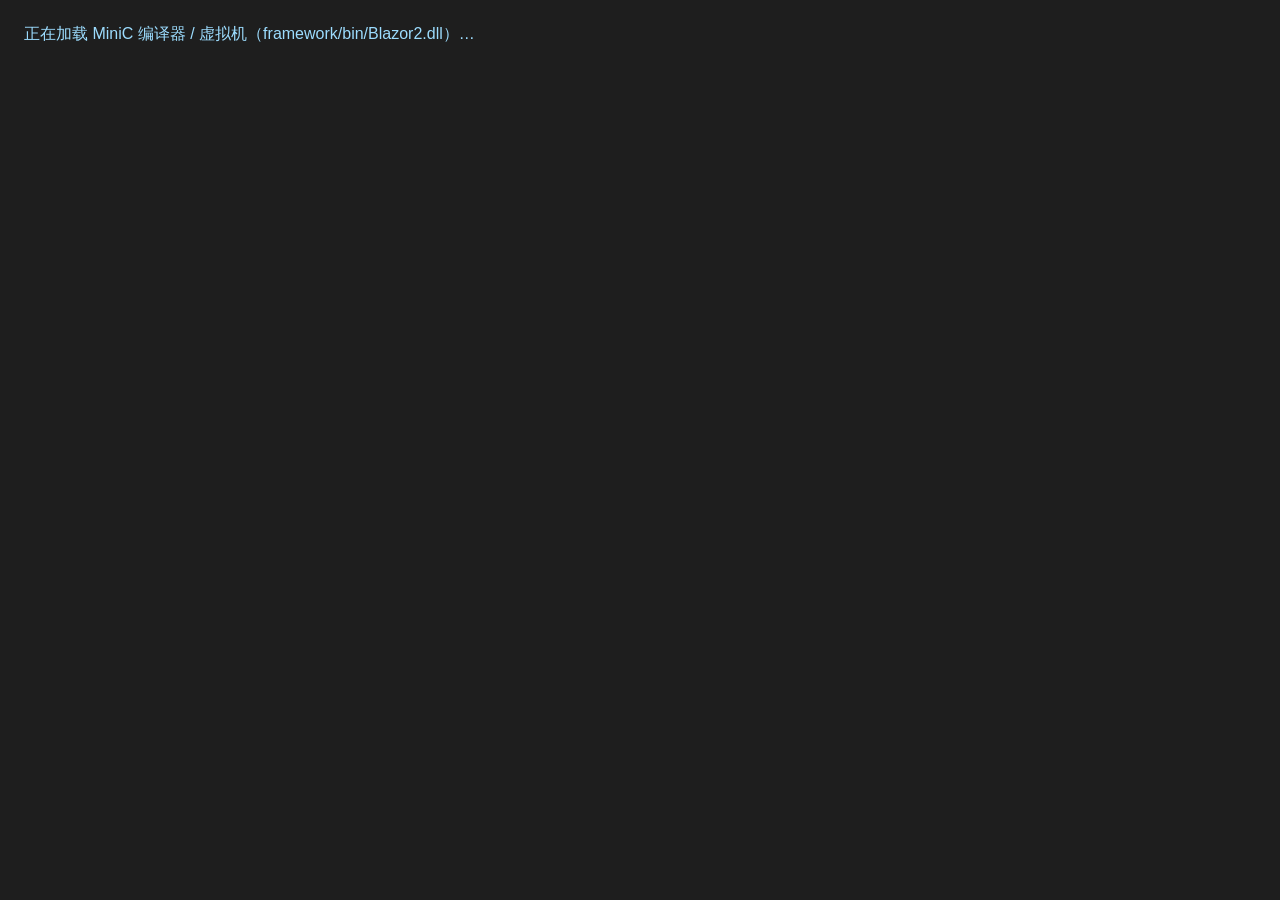
==== pipeline.html @ ed36242a "commit" ====
<html>
<head>
    <meta charset="utf-8" />
    <meta name="viewport" content="width=device-width">
    <link href="src/pipeline.css" rel="stylesheet" />
    <title>MiniC 管线对照</title>
</head>
<body>
    <app style="display:none"></app>
    <div id="pipeline-root">
        <div class="loading">正在加载 MiniC 编译器 / 虚拟机（framework/bin/Blazor2.dll）…</div>
    </div>
    <script src="framework/blazor.webassembly.js"></script>
    <script src="src/pipeline.js"></script>
</body>
</html>
---- src/pipeline.css ----
* { box-sizing: border-box; }

body {
    margin: 0;
    padding: 24px;
    background: #1e1e1e;
    color: #d4d4d4;
    font-family: "Segoe UI", "PingFang SC", "Microsoft YaHei", sans-serif;
}

.loading { color: #9cdcfe; font-size: 16px; }

.page-header h1 { font-size: 22px; color: #4ec9b0; margin: 0 0 8px; }

.lede { color: #9a9a9a; max-width: 1100px; line-height: 1.6; margin: 0 0 16px; }

.summary {
    padding: 10px 16px;
    border-radius: 6px;
    font-weight: 600;
    margin-bottom: 20px;
}
.summary-ok { background: #1b3a2a; color: #4ec9b0; border: 1px solid #2d5a40; }
.summary-fail { background: #4a1f1f; color: #f48771; border: 1px solid #6b2b2b; }

.card {
    background: #252526;
    border: 1px solid #3c3c3c;
    border-radius: 8px;
    padding: 16px 20px;
    margin-bottom: 24px;
}

.card-title { font-size: 16px; color: #dcdcaa; margin: 0 0 12px; }

.grid {
    display: grid;
    grid-template-columns: minmax(220px, 1fr) minmax(260px, 1.2fr) minmax(260px, 1.2fr);
    gap: 14px;
}

.col { min-width: 0; }

.col-head {
    font-size: 13px;
    font-weight: 600;
    color: #569cd6;
    margin-bottom: 6px;
}

pre {
    margin: 0;
    padding: 10px 12px;
    background: #1b1b1c;
    border: 1px solid #333;
    border-radius: 6px;
    font-family: Consolas, "Courier New", monospace;
    font-size: 13px;
    line-height: 1.55;
    overflow: auto;
    max-height: 340px;
}

.source { color: #ce9178; white-space: pre; }

.src-line { color: #6a9955; }

.instr { display: flex; gap: 10px; padding: 0 4px; border-radius: 3px; }
.instr-hit { background: #2d3a2d; }
.instr .addr { color: #808080; min-width: 48px; text-align: right; }
.instr .op { color: #d4d4d4; flex: 1; }
.instr .count { color: #4ec9b0; min-width: 36px; text-align: right; }

.trace-row { display: flex; gap: 10px; }
.trace-row .step { color: #808080; min-width: 40px; text-align: right; }
.trace-row .addr { color: #808080; min-width: 48px; text-align: right; }
.trace-row .op { color: #9cdcfe; }

.result {
    margin-top: 10px;
    padding: 10px 14px;
    border-radius: 6px;
    font-family: Consolas, monospace;
    font-size: 15px;
    display: flex;
    gap: 10px;
    align-items: baseline;
}
.result-ok { background: #1b3a2a; border: 1px solid #2d5a40; }
.result-fail { background: #4a1f1f; border: 1px solid #6b2b2b; }
.result-label { color: #9a9a9a; font-size: 13px; }
.result-value { color: #b5cea8; font-size: 20px; font-weight: 700; }
.result-expected { color: #808080; font-size: 13px; }

.checks { margin-top: 12px; display: flex; flex-direction: column; gap: 4px; }

.check { display: flex; gap: 8px; align-items: baseline; font-size: 13px; }
.check-mark { font-weight: 700; }
.check-ok .check-mark { color: #4ec9b0; }
.check-fail .check-mark { color: #f48771; }
.check-label { color: #d4d4d4; font-weight: 600; }
.check-detail { color: #808080; }
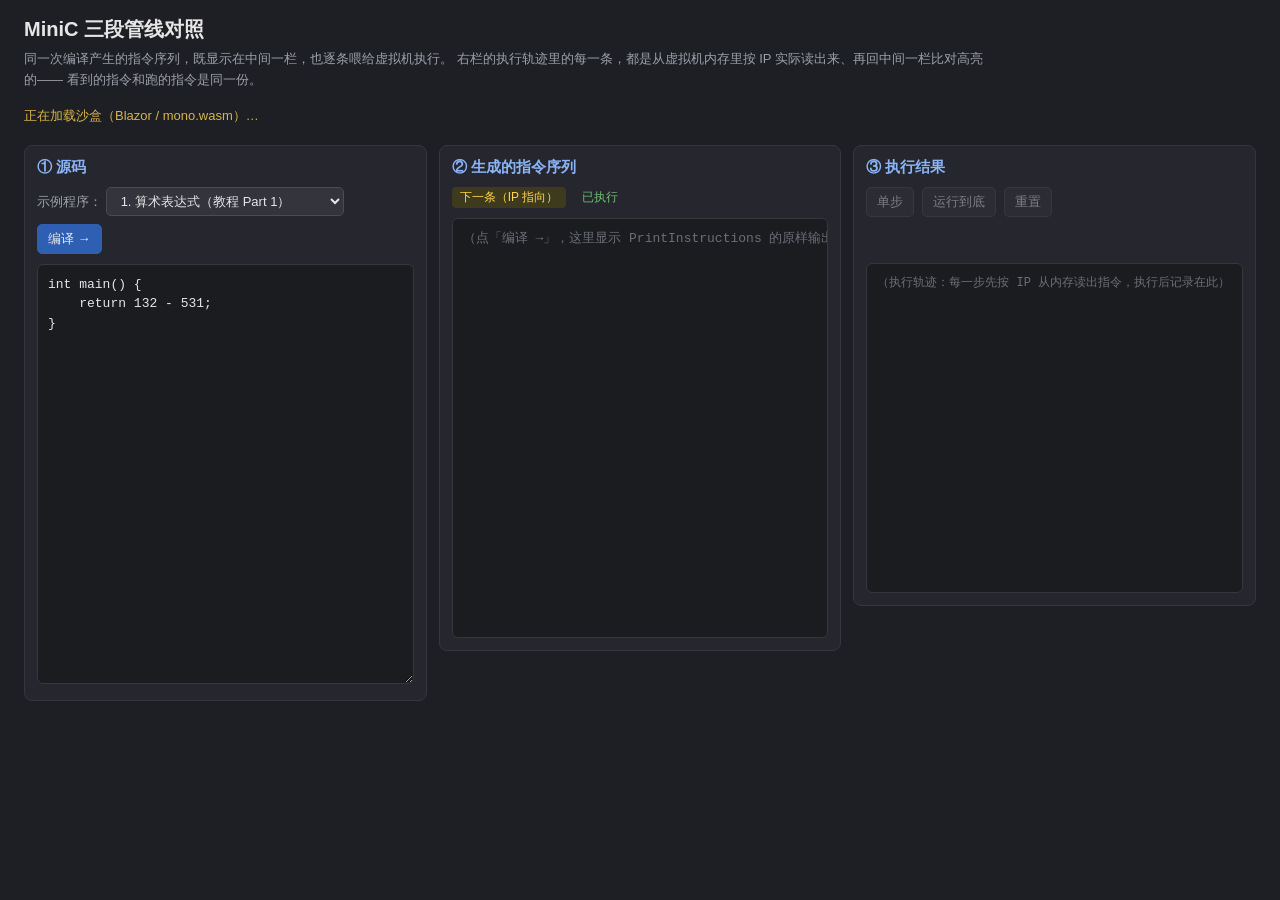
==== commit beab1ca3: "commit" ====
--- a/pipeline.html
+++ b/pipeline.html
@@ -1,15 +1,59 @@
-<html>
+<!DOCTYPE html>
+<html lang="zh-CN">
 <head>
     <meta charset="utf-8" />
     <meta name="viewport" content="width=device-width">
+    <title>MiniC 管线对照：源码 → 指令 → 执行</title>
     <link href="src/pipeline.css" rel="stylesheet" />
-    <title>MiniC 管线对照</title>
 </head>
 <body>
-    <app style="display:none"></app>
-    <div id="pipeline-root">
-        <div class="loading">正在加载 MiniC 编译器 / 虚拟机（framework/bin/Blazor2.dll）…</div>
-    </div>
+    <header>
+        <h1>MiniC 三段管线对照</h1>
+        <p>
+            同一次编译产生的指令序列，既显示在中间一栏，也逐条喂给虚拟机执行。
+            右栏的执行轨迹里的每一条，都是从虚拟机内存里按 IP 实际读出来、再回中间一栏比对高亮的——
+            看到的指令和跑的指令是同一份。
+        </p>
+    </header>
+
+    <div id="status">正在加载沙盒（Blazor / mono.wasm）…</div>
+
+    <main id="pipeline" hidden>
+        <section class="pane">
+            <h2>① 源码</h2>
+            <div class="toolbar">
+                <label>示例程序：
+                    <select id="preset"></select>
+                </label>
+                <button id="compileBtn">编译 →</button>
+            </div>
+            <textarea id="source" spellcheck="false"></textarea>
+        </section>
+
+        <section class="pane">
+            <h2>② 生成的指令序列</h2>
+            <div class="toolbar legend">
+                <span class="chip chip-next">下一条（IP 指向）</span>
+                <span class="chip chip-done">已执行</span>
+            </div>
+            <pre id="instructions" class="empty">（点「编译 →」，这里显示 PrintInstructions 的原样输出）</pre>
+        </section>
+
+        <section class="pane">
+            <h2>③ 执行结果</h2>
+            <div class="toolbar">
+                <button id="stepBtn" disabled>单步</button>
+                <button id="runBtn" disabled>运行到底</button>
+                <button id="resetBtn" disabled>重置</button>
+            </div>
+            <div id="registers"></div>
+            <div id="result"></div>
+            <pre id="trace" class="empty">（执行轨迹：每一步先按 IP 从内存读出指令，执行后记录在此）</pre>
+        </section>
+    </main>
+
+    <pre id="selftest" hidden></pre>
+
     <script src="framework/blazor.webassembly.js"></script>
     <script src="src/pipeline.js"></script>
 </body>
--- a/src/pipeline.css
+++ b/src/pipeline.css
@@ -2,101 +2,104 @@
 
 body {
     margin: 0;
-    padding: 24px;
-    background: #1e1e1e;
-    color: #d4d4d4;
     font-family: "Segoe UI", "PingFang SC", "Microsoft YaHei", sans-serif;
+    background: #1e1f24;
+    color: #e6e6e6;
 }
 
-.loading { color: #9cdcfe; font-size: 16px; }
+header { padding: 16px 24px 8px; }
+header h1 { margin: 0 0 6px; font-size: 20px; }
+header p { margin: 0; max-width: 960px; color: #9aa0ab; font-size: 13px; line-height: 1.6; }
 
-.page-header h1 { font-size: 22px; color: #4ec9b0; margin: 0 0 8px; }
+#status { padding: 8px 24px; color: #d8b54a; font-size: 13px; }
+#status.ready { color: #6fbf73; }
+#status.error { color: #e06c75; }
 
-.lede { color: #9a9a9a; max-width: 1100px; line-height: 1.6; margin: 0 0 16px; }
-
-.summary {
-    padding: 10px 16px;
-    border-radius: 6px;
-    font-weight: 600;
-    margin-bottom: 20px;
-}
-.summary-ok { background: #1b3a2a; color: #4ec9b0; border: 1px solid #2d5a40; }
-.summary-fail { background: #4a1f1f; color: #f48771; border: 1px solid #6b2b2b; }
-
-.card {
-    background: #252526;
-    border: 1px solid #3c3c3c;
-    border-radius: 8px;
-    padding: 16px 20px;
-    margin-bottom: 24px;
+#pipeline {
+    display: grid;
+    grid-template-columns: 1fr 1fr 1fr;
+    gap: 12px;
+    padding: 12px 24px 24px;
+    align-items: start;
 }
 
-.card-title { font-size: 16px; color: #dcdcaa; margin: 0 0 12px; }
-
-.grid {
-    display: grid;
-    grid-template-columns: minmax(220px, 1fr) minmax(260px, 1.2fr) minmax(260px, 1.2fr);
-    gap: 14px;
+.pane {
+    background: #26272e;
+    border: 1px solid #35363e;
+    border-radius: 8px;
+    padding: 12px;
+    min-width: 0;
 }
 
-.col { min-width: 0; }
+.pane h2 { margin: 0 0 10px; font-size: 15px; color: #8ab4f8; }
 
-.col-head {
+.toolbar { display: flex; gap: 8px; align-items: center; margin-bottom: 10px; flex-wrap: wrap; }
+.toolbar label { font-size: 13px; color: #9aa0ab; }
+
+select, button {
+    background: #33343c;
+    color: #e6e6e6;
+    border: 1px solid #4a4b55;
+    border-radius: 5px;
+    padding: 5px 10px;
     font-size: 13px;
-    font-weight: 600;
-    color: #569cd6;
-    margin-bottom: 6px;
+    cursor: pointer;
+}
+button:hover:not(:disabled) { background: #3f4049; }
+button:disabled { opacity: 0.45; cursor: default; }
+#compileBtn { background: #2f5fb3; border-color: #2f5fb3; }
+#compileBtn:hover { background: #3a6fd0; }
+
+textarea {
+    width: 100%;
+    height: 420px;
+    background: #1b1c20;
+    color: #e6e6e6;
+    border: 1px solid #35363e;
+    border-radius: 6px;
+    font-family: Consolas, "Courier New", monospace;
+    font-size: 13px;
+    line-height: 1.5;
+    padding: 10px;
+    resize: vertical;
+    tab-size: 4;
 }
 
 pre {
     margin: 0;
-    padding: 10px 12px;
-    background: #1b1b1c;
-    border: 1px solid #333;
+    background: #1b1c20;
+    border: 1px solid #35363e;
     border-radius: 6px;
+    padding: 10px;
     font-family: Consolas, "Courier New", monospace;
     font-size: 13px;
-    line-height: 1.55;
+    line-height: 1.5;
+    height: 420px;
     overflow: auto;
-    max-height: 340px;
+    white-space: pre;
 }
+pre.empty { color: #6b6e78; }
 
-.source { color: #ce9178; white-space: pre; }
+#instructions .line { display: block; padding: 0 6px; border-radius: 3px; }
+#instructions .line.done { color: #6fbf73; }
+#instructions .line.next { background: #3d3a1e; color: #ffd54a; }
+#instructions .line.mismatch { background: #5a1f1f; color: #ff8a80; }
 
-.src-line { color: #6a9955; }
+.legend { font-size: 12px; color: #9aa0ab; }
+.chip { padding: 2px 8px; border-radius: 4px; }
+.chip-next { background: #3d3a1e; color: #ffd54a; }
+.chip-done { color: #6fbf73; }
 
-.instr { display: flex; gap: 10px; padding: 0 4px; border-radius: 3px; }
-.instr-hit { background: #2d3a2d; }
-.instr .addr { color: #808080; min-width: 48px; text-align: right; }
-.instr .op { color: #d4d4d4; flex: 1; }
-.instr .count { color: #4ec9b0; min-width: 36px; text-align: right; }
+#registers { display: flex; gap: 14px; font-family: Consolas, monospace; font-size: 13px; margin-bottom: 8px; flex-wrap: wrap; }
+#registers span { background: #1b1c20; border: 1px solid #35363e; border-radius: 4px; padding: 3px 8px; }
+#registers b { color: #8ab4f8; }
 
-.trace-row { display: flex; gap: 10px; }
-.trace-row .step { color: #808080; min-width: 40px; text-align: right; }
-.trace-row .addr { color: #808080; min-width: 48px; text-align: right; }
-.trace-row .op { color: #9cdcfe; }
+#result { font-size: 14px; margin-bottom: 8px; min-height: 20px; }
+#result .ok { color: #6fbf73; font-weight: 600; }
+#result .err { color: #e06c75; }
 
-.result {
-    margin-top: 10px;
-    padding: 10px 14px;
-    border-radius: 6px;
-    font-family: Consolas, monospace;
-    font-size: 15px;
-    display: flex;
-    gap: 10px;
-    align-items: baseline;
-}
-.result-ok { background: #1b3a2a; border: 1px solid #2d5a40; }
-.result-fail { background: #4a1f1f; border: 1px solid #6b2b2b; }
-.result-label { color: #9a9a9a; font-size: 13px; }
-.result-value { color: #b5cea8; font-size: 20px; font-weight: 700; }
-.result-expected { color: #808080; font-size: 13px; }
+#trace { height: 330px; font-size: 12px; }
+#trace .t-done { color: #6fbf73; }
+#trace .t-mismatch { color: #ff8a80; }
 
-.checks { margin-top: 12px; display: flex; flex-direction: column; gap: 4px; }
-
-.check { display: flex; gap: 8px; align-items: baseline; font-size: 13px; }
-.check-mark { font-weight: 700; }
-.check-ok .check-mark { color: #4ec9b0; }
-.check-fail .check-mark { color: #f48771; }
-.check-label { color: #d4d4d4; font-weight: 600; }
-.check-detail { color: #808080; }
+#selftest { position: fixed; left: 0; bottom: 0; max-height: 40vh; width: 100%; z-index: 10; }
